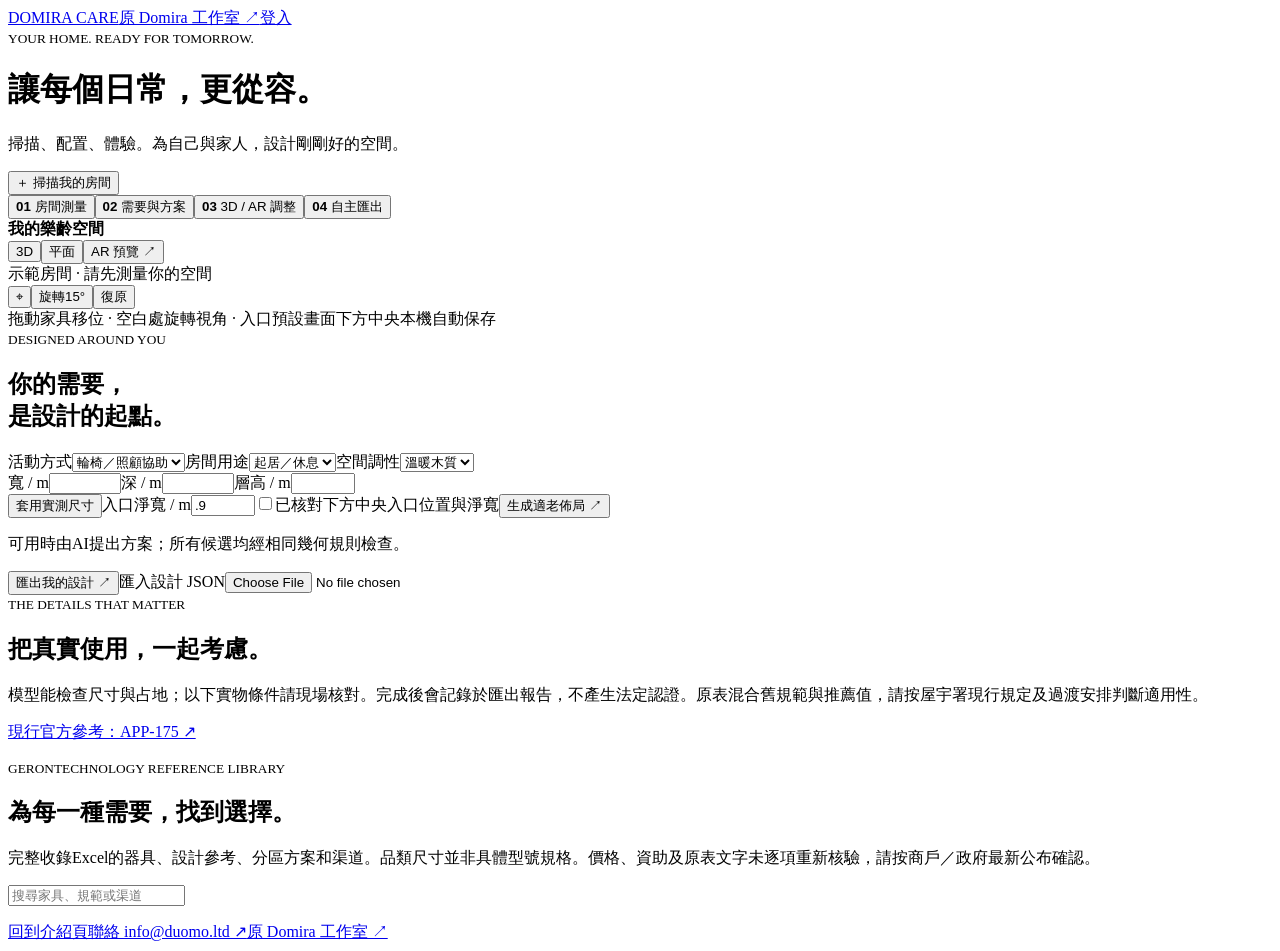
==== public/care.html @ d1fb96ff "Add Domira Care design journey, catalog and account APIs" ====
<!doctype html><html lang="zh-Hant"><head><meta charset="utf-8"><meta name="viewport" content="width=device-width,initial-scale=1"><meta name="theme-color" content="#f3f2ed"><title>Domira Care — 訂製樂齡空間</title><link rel="icon" href="/favicon.svg"><link rel="stylesheet" href="/care.css"><link rel="stylesheet" href="/scan-studio.css"></head><body><header class="care-nav"><a href="/" class="care-brand">DOMIRA <span>CARE</span></a><a href="/studio.html">原 Domira 工作室 ↗</a><a id="account-link" href="/login.html">登入</a></header><main class="care-shell"><div class="care-intro"><div><small>YOUR HOME. READY FOR TOMORROW.</small><h1>讓每個日常，更從容。</h1><p>掃描、配置、體驗。為自己與家人，設計剛剛好的空間。</p></div><button class="primary" id="scan-open">＋ 掃描我的房間</button></div><nav class="care-steps" aria-label="設計步驟"><button data-step="scan"><b>01</b> 房間測量</button><button data-step="layout"><b>02</b> 需要與方案</button><button data-step="edit"><b>03</b> 3D / AR 調整</button><button data-step="export"><b>04</b> 自主匯出</button></nav><div class="care-grid"><section class="care-canvas-card"><div class="canvas-heading"><div><strong id="project-name">我的樂齡空間</strong><small id="room-size"></small></div><div class="views"><button data-view="3d" aria-pressed="true">3D</button><button data-view="plan" aria-pressed="false">平面</button><button id="ar-open">AR 預覽 ↗</button></div></div><div id="viewport"><video id="camera-video" autoplay playsinline muted hidden></video><div id="scene"></div><div id="render-error" hidden>此瀏覽器未能開啟3D，可繼續使用平面資料與匯出。請嘗試啟用硬件加速。</div><span class="canvas-badge" id="capture-source">示範房間 · 請先測量你的空間</span><div class="canvas-tools"><button id="view-reset" aria-label="重設視角">⌖</button><button id="rotate-selected">旋轉15°</button><button id="undo">復原</button></div><div id="ar-controls" hidden data-xr-ui><strong id="xr-status">尋找地面</strong><label>家具<select id="xr-item"></select></label><button id="xr-rotate" data-xr-ui>旋轉15°</button><button id="ar-end" data-xr-ui>結束AR</button><small>點選家具，再按住畫面拖到地面目標；鬆開完成。</small></div></div><div class="canvas-footer"><span>拖動家具移位 · 空白處旋轉視角 · 入口預設畫面下方中央</span><span id="save-state">本機自動保存</span></div><div id="selection" class="selection" hidden><strong id="selected-name"></strong><div class="selection-inputs"><label>X / m<input id="item-x" type="number" step=".05"></label><label>Z / m<input id="item-z" type="number" step=".05"></label><label>朝向 °<input id="item-rotation" type="number" step="15"></label><button id="remove-item">移除</button></div><small>移位或旋轉若阻擋通道、迴轉區或發生碰撞，會保留上一次有效位置。</small></div></section><aside class="care-config"><small>DESIGNED AROUND YOU</small><h2>你的需要，<br>是設計的起點。</h2><label>活動方式<select id="profile"><option value="wheelchair">輪椅／照顧協助</option><option value="walker">步行／助行器</option></select></label><label>房間用途<select id="purpose"><option value="living">起居／休息</option><option value="bedroom">睡房</option><option value="dining">用餐</option></select></label><label>空間調性<select id="style"><option value="warm">溫暖木質</option><option value="minimal">淺色簡約</option><option value="modern">自然綠調</option></select></label><div class="measure-fields"><label>寬 / m<input id="room-width" type="number" min="2" max="15" step=".01"></label><label>深 / m<input id="room-depth" type="number" min="2" max="15" step=".01"></label><label>層高 / m<input id="room-height" type="number" min="2" max="6" step=".01"></label></div><button id="apply-room" class="secondary">套用實測尺寸</button><label>入口淨寬 / m<input id="door-width" type="number" min=".3" max="3" step=".01" value=".9"></label><label class="check"><input id="door-confirmed" type="checkbox">已核對下方中央入口位置與淨寬</label><button class="primary" id="generate">生成適老佈局 ↗</button><p id="engine-note" class="note">可用時由AI提出方案；所有候選均經相同幾何規則檢查。</p><div class="care-review" id="review" aria-live="polite"></div><button id="export-open" class="secondary">匯出我的設計 ↗</button><label class="import-label">匯入設計 JSON<input id="import-project" type="file" accept=".json,application/json"></label></aside></div><section class="review-section" id="field-review"><div><small>THE DETAILS THAT MATTER</small><h2>把真實使用，一起考慮。</h2><p>模型能檢查尺寸與占地；以下實物條件請現場核對。完成後會記錄於匯出報告，不產生法定認證。原表混合舊規範與推薦值，請按屋宇署現行規定及過渡安排判斷適用性。</p><p><a href="https://www.bd.gov.hk/doc/en/resources/codes-and-references/practice-notes-and-circular-letters/pnap/APP/APP175.pdf" target="_blank" rel="noopener noreferrer">現行官方參考：APP-175 ↗</a></p></div><div id="field-checks"></div></section><section class="data-section" id="catalog"><div class="data-heading"><div><small>GERONTECHNOLOGY REFERENCE LIBRARY</small><h2>為每一種需要，找到選擇。</h2><p>完整收錄Excel的器具、設計參考、分區方案和渠道。品類尺寸並非具體型號規格。價格、資助及原表文字未逐項重新核驗，請按商戶／政府最新公布確認。</p></div><input id="catalog-search" type="search" placeholder="搜尋家具、規範或渠道" aria-label="搜尋資料庫"></div><nav id="data-tabs" aria-label="資料分類"></nav><p id="data-count" class="note"></p><div id="data-cards" class="data-cards"></div></section><footer><a href="/">回到介紹頁</a><a href="mailto:info@duomo.ltd">聯絡 info@duomo.ltd ↗</a><a href="/studio.html">原 Domira 工作室 ↗</a></footer></main><dialog id="modal"><header><div><small id="modal-overline"></small><h2 id="modal-title"></h2></div><button id="modal-close" aria-label="關閉">×</button></header><div id="modal-body"></div></dialog><div id="toast" role="status" aria-live="polite"></div><script type="module" src="/care-app.js"></script></body></html>
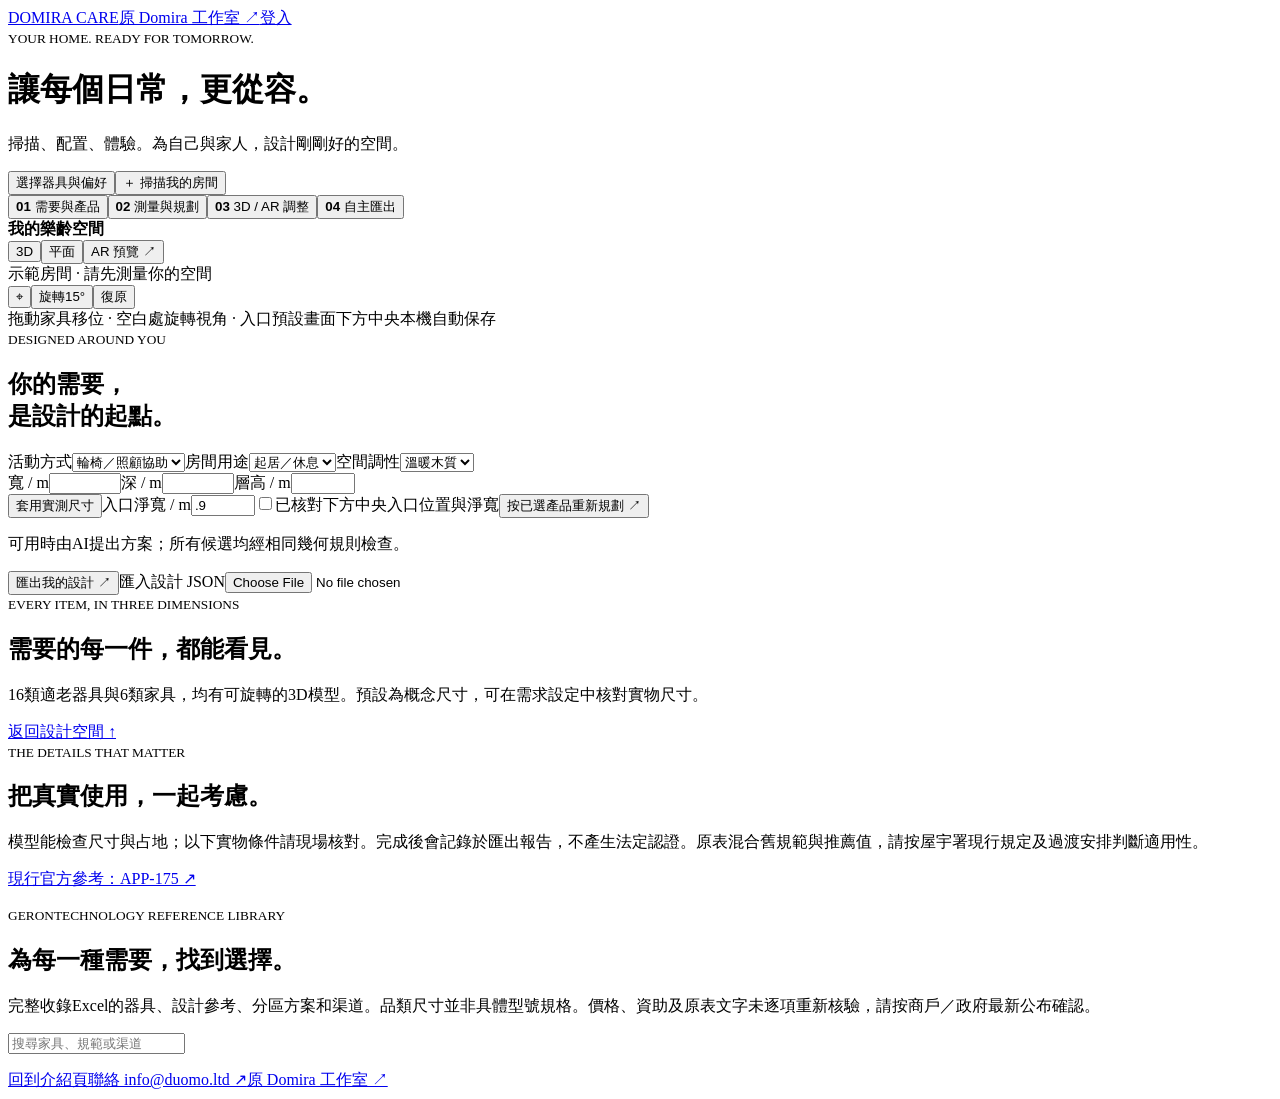
==== commit 5637f99c: "Add preference-first planning and animated care scenes" ====
--- a/public/care.html
+++ b/public/care.html
@@ -1 +1 @@
-<!doctype html><html lang="zh-Hant"><head><meta charset="utf-8"><meta name="viewport" content="width=device-width,initial-scale=1"><meta name="theme-color" content="#f3f2ed"><title>Domira Care — 訂製樂齡空間</title><link rel="icon" href="/favicon.svg"><link rel="stylesheet" href="/care.css"><link rel="stylesheet" href="/scan-studio.css"></head><body><header class="care-nav"><a href="/" class="care-brand">DOMIRA <span>CARE</span></a><a href="/studio.html">原 Domira 工作室 ↗</a><a id="account-link" href="/login.html">登入</a></header><main class="care-shell"><div class="care-intro"><div><small>YOUR HOME. READY FOR TOMORROW.</small><h1>讓每個日常，更從容。</h1><p>掃描、配置、體驗。為自己與家人，設計剛剛好的空間。</p></div><button class="primary" id="scan-open">＋ 掃描我的房間</button></div><nav class="care-steps" aria-label="設計步驟"><button data-step="scan"><b>01</b> 房間測量</button><button data-step="layout"><b>02</b> 需要與方案</button><button data-step="edit"><b>03</b> 3D / AR 調整</button><button data-step="export"><b>04</b> 自主匯出</button></nav><div class="care-grid"><section class="care-canvas-card"><div class="canvas-heading"><div><strong id="project-name">我的樂齡空間</strong><small id="room-size"></small></div><div class="views"><button data-view="3d" aria-pressed="true">3D</button><button data-view="plan" aria-pressed="false">平面</button><button id="ar-open">AR 預覽 ↗</button></div></div><div id="viewport"><video id="camera-video" autoplay playsinline muted hidden></video><div id="scene"></div><div id="render-error" hidden>此瀏覽器未能開啟3D，可繼續使用平面資料與匯出。請嘗試啟用硬件加速。</div><span class="canvas-badge" id="capture-source">示範房間 · 請先測量你的空間</span><div class="canvas-tools"><button id="view-reset" aria-label="重設視角">⌖</button><button id="rotate-selected">旋轉15°</button><button id="undo">復原</button></div><div id="ar-controls" hidden data-xr-ui><strong id="xr-status">尋找地面</strong><label>家具<select id="xr-item"></select></label><button id="xr-rotate" data-xr-ui>旋轉15°</button><button id="ar-end" data-xr-ui>結束AR</button><small>點選家具，再按住畫面拖到地面目標；鬆開完成。</small></div></div><div class="canvas-footer"><span>拖動家具移位 · 空白處旋轉視角 · 入口預設畫面下方中央</span><span id="save-state">本機自動保存</span></div><div id="selection" class="selection" hidden><strong id="selected-name"></strong><div class="selection-inputs"><label>X / m<input id="item-x" type="number" step=".05"></label><label>Z / m<input id="item-z" type="number" step=".05"></label><label>朝向 °<input id="item-rotation" type="number" step="15"></label><button id="remove-item">移除</button></div><small>移位或旋轉若阻擋通道、迴轉區或發生碰撞，會保留上一次有效位置。</small></div></section><aside class="care-config"><small>DESIGNED AROUND YOU</small><h2>你的需要，<br>是設計的起點。</h2><label>活動方式<select id="profile"><option value="wheelchair">輪椅／照顧協助</option><option value="walker">步行／助行器</option></select></label><label>房間用途<select id="purpose"><option value="living">起居／休息</option><option value="bedroom">睡房</option><option value="dining">用餐</option></select></label><label>空間調性<select id="style"><option value="warm">溫暖木質</option><option value="minimal">淺色簡約</option><option value="modern">自然綠調</option></select></label><div class="measure-fields"><label>寬 / m<input id="room-width" type="number" min="2" max="15" step=".01"></label><label>深 / m<input id="room-depth" type="number" min="2" max="15" step=".01"></label><label>層高 / m<input id="room-height" type="number" min="2" max="6" step=".01"></label></div><button id="apply-room" class="secondary">套用實測尺寸</button><label>入口淨寬 / m<input id="door-width" type="number" min=".3" max="3" step=".01" value=".9"></label><label class="check"><input id="door-confirmed" type="checkbox">已核對下方中央入口位置與淨寬</label><button class="primary" id="generate">生成適老佈局 ↗</button><p id="engine-note" class="note">可用時由AI提出方案；所有候選均經相同幾何規則檢查。</p><div class="care-review" id="review" aria-live="polite"></div><button id="export-open" class="secondary">匯出我的設計 ↗</button><label class="import-label">匯入設計 JSON<input id="import-project" type="file" accept=".json,application/json"></label></aside></div><section class="review-section" id="field-review"><div><small>THE DETAILS THAT MATTER</small><h2>把真實使用，一起考慮。</h2><p>模型能檢查尺寸與占地；以下實物條件請現場核對。完成後會記錄於匯出報告，不產生法定認證。原表混合舊規範與推薦值，請按屋宇署現行規定及過渡安排判斷適用性。</p><p><a href="https://www.bd.gov.hk/doc/en/resources/codes-and-references/practice-notes-and-circular-letters/pnap/APP/APP175.pdf" target="_blank" rel="noopener noreferrer">現行官方參考：APP-175 ↗</a></p></div><div id="field-checks"></div></section><section class="data-section" id="catalog"><div class="data-heading"><div><small>GERONTECHNOLOGY REFERENCE LIBRARY</small><h2>為每一種需要，找到選擇。</h2><p>完整收錄Excel的器具、設計參考、分區方案和渠道。品類尺寸並非具體型號規格。價格、資助及原表文字未逐項重新核驗，請按商戶／政府最新公布確認。</p></div><input id="catalog-search" type="search" placeholder="搜尋家具、規範或渠道" aria-label="搜尋資料庫"></div><nav id="data-tabs" aria-label="資料分類"></nav><p id="data-count" class="note"></p><div id="data-cards" class="data-cards"></div></section><footer><a href="/">回到介紹頁</a><a href="mailto:info@duomo.ltd">聯絡 info@duomo.ltd ↗</a><a href="/studio.html">原 Domira 工作室 ↗</a></footer></main><dialog id="modal"><header><div><small id="modal-overline"></small><h2 id="modal-title"></h2></div><button id="modal-close" aria-label="關閉">×</button></header><div id="modal-body"></div></dialog><div id="toast" role="status" aria-live="polite"></div><script type="module" src="/care-app.js"></script></body></html>
+<!doctype html><html lang="zh-Hant"><head><meta charset="utf-8"><meta name="viewport" content="width=device-width,initial-scale=1"><meta name="theme-color" content="#f3f2ed"><title>Domira Care — 訂製樂齡空間</title><link rel="icon" href="/favicon.svg"><link rel="stylesheet" href="/care.css"><link rel="stylesheet" href="/care-onboarding.css"><link rel="stylesheet" href="/scan-studio.css"></head><body><header class="care-nav"><a href="/" class="care-brand">DOMIRA <span>CARE</span></a><a href="/studio.html">原 Domira 工作室 ↗</a><a id="account-link" href="/login.html">登入</a></header><main class="care-shell"><div class="care-intro"><div><small>YOUR HOME. READY FOR TOMORROW.</small><h1>讓每個日常，更從容。</h1><p>掃描、配置、體驗。為自己與家人，設計剛剛好的空間。</p></div><div class="intro-actions"><button class="secondary" id="needs-open">選擇器具與偏好</button><button class="primary" id="scan-open">＋ 掃描我的房間</button></div></div><nav class="care-steps" aria-label="設計步驟"><button data-step="needs"><b>01</b> 需要與產品</button><button data-step="layout"><b>02</b> 測量與規劃</button><button data-step="edit"><b>03</b> 3D / AR 調整</button><button data-step="export"><b>04</b> 自主匯出</button></nav><div class="care-grid"><section class="care-canvas-card"><div class="canvas-heading"><div><strong id="project-name">我的樂齡空間</strong><small id="room-size"></small></div><div class="views"><button data-view="3d" aria-pressed="true">3D</button><button data-view="plan" aria-pressed="false">平面</button><button id="ar-open">AR 預覽 ↗</button></div></div><div id="viewport"><video id="camera-video" autoplay playsinline muted hidden></video><div id="scene"></div><div id="render-error" hidden>此瀏覽器未能開啟3D，可繼續使用平面資料與匯出。請嘗試啟用硬件加速。</div><span class="canvas-badge" id="capture-source">示範房間 · 請先測量你的空間</span><div class="canvas-tools"><button id="view-reset" aria-label="重設視角">⌖</button><button id="rotate-selected">旋轉15°</button><button id="undo">復原</button></div><div id="ar-controls" hidden data-xr-ui><strong id="xr-status">尋找地面</strong><label>家具<select id="xr-item"></select></label><button id="xr-rotate" data-xr-ui>旋轉15°</button><button id="ar-end" data-xr-ui>結束AR</button><small>點選家具，再按住畫面拖到地面目標；鬆開完成。</small></div></div><div class="canvas-footer"><span>拖動家具移位 · 空白處旋轉視角 · 入口預設畫面下方中央</span><span id="save-state">本機自動保存</span></div><div id="selection" class="selection" hidden><strong id="selected-name"></strong><div class="selection-inputs"><label>X / m<input id="item-x" type="number" step=".05"></label><label>Z / m<input id="item-z" type="number" step=".05"></label><label>朝向 °<input id="item-rotation" type="number" step="15"></label><button id="remove-item">移除</button></div><small>移位或旋轉若阻擋通道、迴轉區或發生碰撞，會保留上一次有效位置。</small></div></section><aside class="care-config"><small>DESIGNED AROUND YOU</small><h2>你的需要，<br>是設計的起點。</h2><div id="brief-summary" class="brief-summary"></div><label>活動方式<select id="profile"><option value="wheelchair">輪椅／照顧協助</option><option value="walker">步行／助行器</option></select></label><label>房間用途<select id="purpose"><option value="living">起居／休息</option><option value="bedroom">睡房</option><option value="dining">用餐</option></select></label><label>空間調性<select id="style"><option value="warm">溫暖木質</option><option value="minimal">淺色簡約</option><option value="modern">自然綠調</option></select></label><div class="measure-fields"><label>寬 / m<input id="room-width" type="number" min="2" max="15" step=".01"></label><label>深 / m<input id="room-depth" type="number" min="2" max="15" step=".01"></label><label>層高 / m<input id="room-height" type="number" min="2" max="6" step=".01"></label></div><button id="apply-room" class="secondary">套用實測尺寸</button><label>入口淨寬 / m<input id="door-width" type="number" min=".3" max="3" step=".01" value=".9"></label><label class="check"><input id="door-confirmed" type="checkbox">已核對下方中央入口位置與淨寬</label><button class="primary" id="generate">按已選產品重新規劃 ↗</button><p id="engine-note" class="note">可用時由AI提出方案；所有候選均經相同幾何規則檢查。</p><div class="care-review" id="review" aria-live="polite"></div><button id="export-open" class="secondary">匯出我的設計 ↗</button><label class="import-label">匯入設計 JSON<input id="import-project" type="file" accept=".json,application/json"></label></aside></div><section class="model-library" id="model-library"><div class="data-heading"><div><small>EVERY ITEM, IN THREE DIMENSIONS</small><h2>需要的每一件，都能看見。</h2><p>16類適老器具與6類家具，均有可旋轉的3D模型。預設為概念尺寸，可在需求設定中核對實物尺寸。</p></div><a class="secondary" href="#viewport">返回設計空間 ↑</a></div><div id="unplaced-items"></div><div id="product-models" class="needs-products"></div></section><section class="review-section" id="field-review"><div><small>THE DETAILS THAT MATTER</small><h2>把真實使用，一起考慮。</h2><p>模型能檢查尺寸與占地；以下實物條件請現場核對。完成後會記錄於匯出報告，不產生法定認證。原表混合舊規範與推薦值，請按屋宇署現行規定及過渡安排判斷適用性。</p><p><a href="https://www.bd.gov.hk/doc/en/resources/codes-and-references/practice-notes-and-circular-letters/pnap/APP/APP175.pdf" target="_blank" rel="noopener noreferrer">現行官方參考：APP-175 ↗</a></p></div><div id="field-checks"></div></section><section class="data-section" id="catalog"><div class="data-heading"><div><small>GERONTECHNOLOGY REFERENCE LIBRARY</small><h2>為每一種需要，找到選擇。</h2><p>完整收錄Excel的器具、設計參考、分區方案和渠道。品類尺寸並非具體型號規格。價格、資助及原表文字未逐項重新核驗，請按商戶／政府最新公布確認。</p></div><input id="catalog-search" type="search" placeholder="搜尋家具、規範或渠道" aria-label="搜尋資料庫"></div><nav id="data-tabs" aria-label="資料分類"></nav><p id="data-count" class="note"></p><div id="data-cards" class="data-cards"></div></section><footer><a href="/">回到介紹頁</a><a href="mailto:info@duomo.ltd">聯絡 info@duomo.ltd ↗</a><a href="/studio.html">原 Domira 工作室 ↗</a></footer></main><dialog id="needs-dialog" class="needs-dialog" aria-label="設計前需要設定"></dialog><dialog id="modal"><header><div><small id="modal-overline"></small><h2 id="modal-title"></h2></div><button id="modal-close" aria-label="關閉">×</button></header><div id="modal-body"></div></dialog><div id="toast" role="status" aria-live="polite"></div><script type="module" src="/care-app.js"></script></body></html>
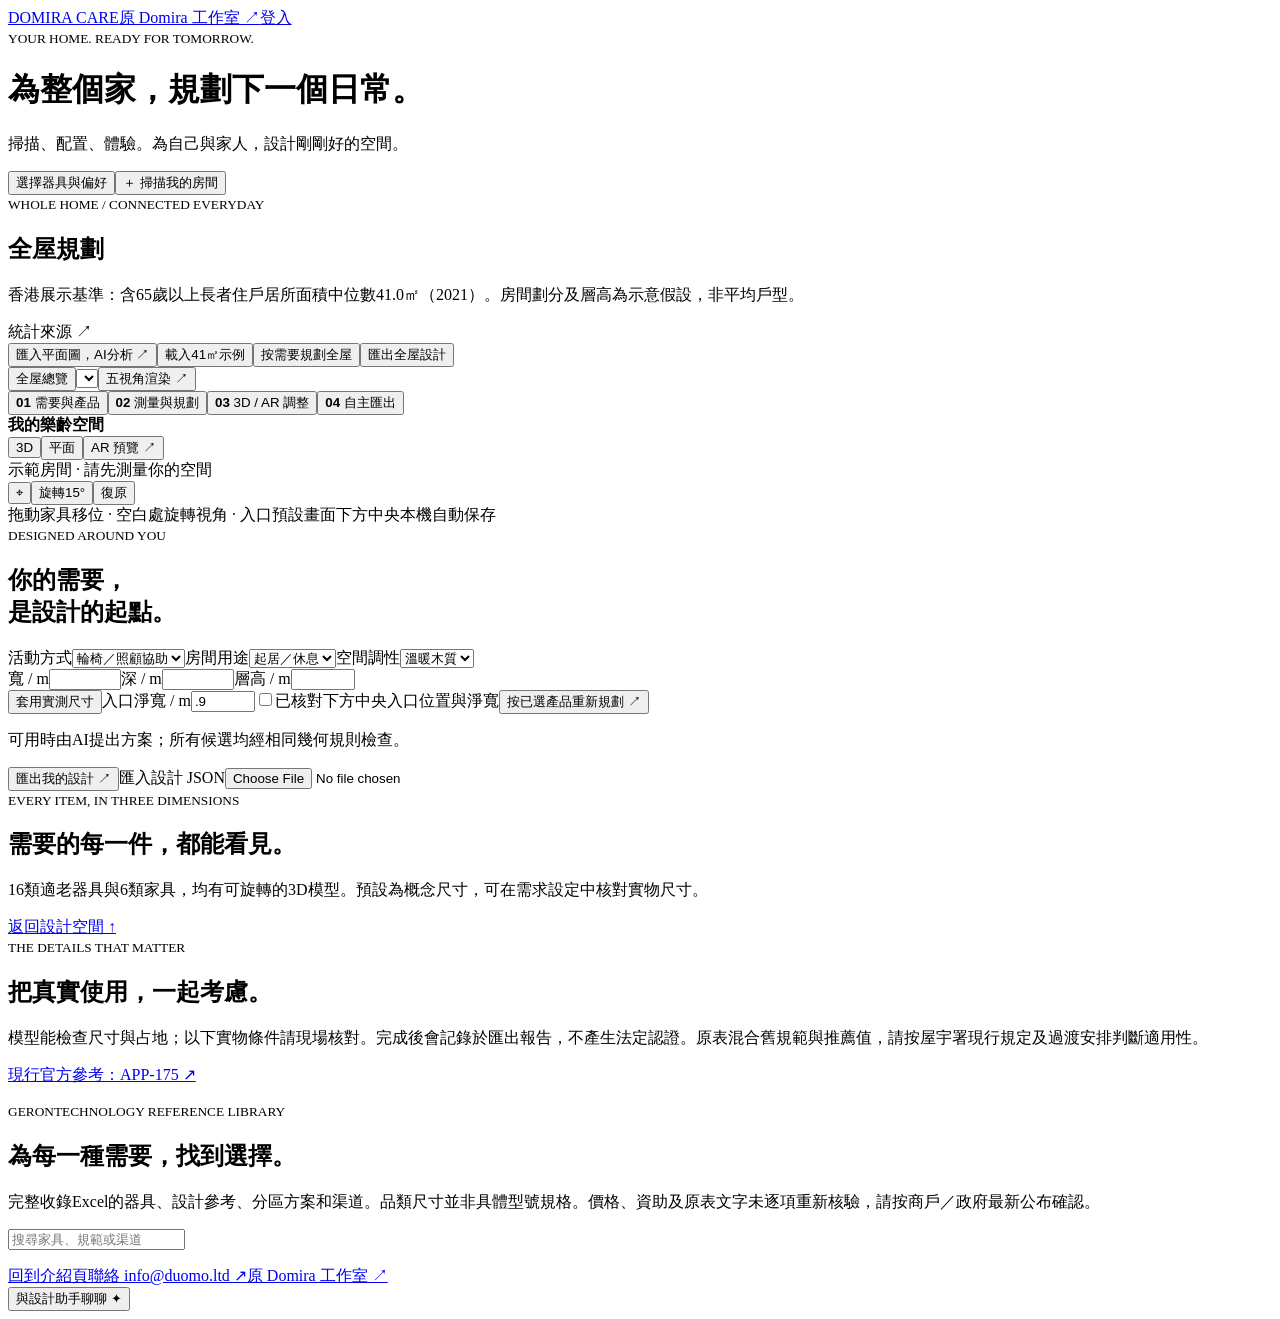
==== commit 0529ef1d: "Extend Care to whole-home planning, rendering and design chat" ====
--- a/public/care.html
+++ b/public/care.html
@@ -1 +1 @@
-<!doctype html><html lang="zh-Hant"><head><meta charset="utf-8"><meta name="viewport" content="width=device-width,initial-scale=1"><meta name="theme-color" content="#f3f2ed"><title>Domira Care — 訂製樂齡空間</title><link rel="icon" href="/favicon.svg"><link rel="stylesheet" href="/care.css"><link rel="stylesheet" href="/care-onboarding.css"><link rel="stylesheet" href="/scan-studio.css"></head><body><header class="care-nav"><a href="/" class="care-brand">DOMIRA <span>CARE</span></a><a href="/studio.html">原 Domira 工作室 ↗</a><a id="account-link" href="/login.html">登入</a></header><main class="care-shell"><div class="care-intro"><div><small>YOUR HOME. READY FOR TOMORROW.</small><h1>讓每個日常，更從容。</h1><p>掃描、配置、體驗。為自己與家人，設計剛剛好的空間。</p></div><div class="intro-actions"><button class="secondary" id="needs-open">選擇器具與偏好</button><button class="primary" id="scan-open">＋ 掃描我的房間</button></div></div><nav class="care-steps" aria-label="設計步驟"><button data-step="needs"><b>01</b> 需要與產品</button><button data-step="layout"><b>02</b> 測量與規劃</button><button data-step="edit"><b>03</b> 3D / AR 調整</button><button data-step="export"><b>04</b> 自主匯出</button></nav><div class="care-grid"><section class="care-canvas-card"><div class="canvas-heading"><div><strong id="project-name">我的樂齡空間</strong><small id="room-size"></small></div><div class="views"><button data-view="3d" aria-pressed="true">3D</button><button data-view="plan" aria-pressed="false">平面</button><button id="ar-open">AR 預覽 ↗</button></div></div><div id="viewport"><video id="camera-video" autoplay playsinline muted hidden></video><div id="scene"></div><div id="render-error" hidden>此瀏覽器未能開啟3D，可繼續使用平面資料與匯出。請嘗試啟用硬件加速。</div><span class="canvas-badge" id="capture-source">示範房間 · 請先測量你的空間</span><div class="canvas-tools"><button id="view-reset" aria-label="重設視角">⌖</button><button id="rotate-selected">旋轉15°</button><button id="undo">復原</button></div><div id="ar-controls" hidden data-xr-ui><strong id="xr-status">尋找地面</strong><label>家具<select id="xr-item"></select></label><button id="xr-rotate" data-xr-ui>旋轉15°</button><button id="ar-end" data-xr-ui>結束AR</button><small>點選家具，再按住畫面拖到地面目標；鬆開完成。</small></div></div><div class="canvas-footer"><span>拖動家具移位 · 空白處旋轉視角 · 入口預設畫面下方中央</span><span id="save-state">本機自動保存</span></div><div id="selection" class="selection" hidden><strong id="selected-name"></strong><div class="selection-inputs"><label>X / m<input id="item-x" type="number" step=".05"></label><label>Z / m<input id="item-z" type="number" step=".05"></label><label>朝向 °<input id="item-rotation" type="number" step="15"></label><button id="remove-item">移除</button></div><small>移位或旋轉若阻擋通道、迴轉區或發生碰撞，會保留上一次有效位置。</small></div></section><aside class="care-config"><small>DESIGNED AROUND YOU</small><h2>你的需要，<br>是設計的起點。</h2><div id="brief-summary" class="brief-summary"></div><label>活動方式<select id="profile"><option value="wheelchair">輪椅／照顧協助</option><option value="walker">步行／助行器</option></select></label><label>房間用途<select id="purpose"><option value="living">起居／休息</option><option value="bedroom">睡房</option><option value="dining">用餐</option></select></label><label>空間調性<select id="style"><option value="warm">溫暖木質</option><option value="minimal">淺色簡約</option><option value="modern">自然綠調</option></select></label><div class="measure-fields"><label>寬 / m<input id="room-width" type="number" min="2" max="15" step=".01"></label><label>深 / m<input id="room-depth" type="number" min="2" max="15" step=".01"></label><label>層高 / m<input id="room-height" type="number" min="2" max="6" step=".01"></label></div><button id="apply-room" class="secondary">套用實測尺寸</button><label>入口淨寬 / m<input id="door-width" type="number" min=".3" max="3" step=".01" value=".9"></label><label class="check"><input id="door-confirmed" type="checkbox">已核對下方中央入口位置與淨寬</label><button class="primary" id="generate">按已選產品重新規劃 ↗</button><p id="engine-note" class="note">可用時由AI提出方案；所有候選均經相同幾何規則檢查。</p><div class="care-review" id="review" aria-live="polite"></div><button id="export-open" class="secondary">匯出我的設計 ↗</button><label class="import-label">匯入設計 JSON<input id="import-project" type="file" accept=".json,application/json"></label></aside></div><section class="model-library" id="model-library"><div class="data-heading"><div><small>EVERY ITEM, IN THREE DIMENSIONS</small><h2>需要的每一件，都能看見。</h2><p>16類適老器具與6類家具，均有可旋轉的3D模型。預設為概念尺寸，可在需求設定中核對實物尺寸。</p></div><a class="secondary" href="#viewport">返回設計空間 ↑</a></div><div id="unplaced-items"></div><div id="product-models" class="needs-products"></div></section><section class="review-section" id="field-review"><div><small>THE DETAILS THAT MATTER</small><h2>把真實使用，一起考慮。</h2><p>模型能檢查尺寸與占地；以下實物條件請現場核對。完成後會記錄於匯出報告，不產生法定認證。原表混合舊規範與推薦值，請按屋宇署現行規定及過渡安排判斷適用性。</p><p><a href="https://www.bd.gov.hk/doc/en/resources/codes-and-references/practice-notes-and-circular-letters/pnap/APP/APP175.pdf" target="_blank" rel="noopener noreferrer">現行官方參考：APP-175 ↗</a></p></div><div id="field-checks"></div></section><section class="data-section" id="catalog"><div class="data-heading"><div><small>GERONTECHNOLOGY REFERENCE LIBRARY</small><h2>為每一種需要，找到選擇。</h2><p>完整收錄Excel的器具、設計參考、分區方案和渠道。品類尺寸並非具體型號規格。價格、資助及原表文字未逐項重新核驗，請按商戶／政府最新公布確認。</p></div><input id="catalog-search" type="search" placeholder="搜尋家具、規範或渠道" aria-label="搜尋資料庫"></div><nav id="data-tabs" aria-label="資料分類"></nav><p id="data-count" class="note"></p><div id="data-cards" class="data-cards"></div></section><footer><a href="/">回到介紹頁</a><a href="mailto:info@duomo.ltd">聯絡 info@duomo.ltd ↗</a><a href="/studio.html">原 Domira 工作室 ↗</a></footer></main><dialog id="needs-dialog" class="needs-dialog" aria-label="設計前需要設定"></dialog><dialog id="modal"><header><div><small id="modal-overline"></small><h2 id="modal-title"></h2></div><button id="modal-close" aria-label="關閉">×</button></header><div id="modal-body"></div></dialog><div id="toast" role="status" aria-live="polite"></div><script type="module" src="/care-app.js"></script></body></html>
+<!doctype html><html lang="zh-Hant"><head><meta charset="utf-8"><meta name="viewport" content="width=device-width,initial-scale=1"><meta name="theme-color" content="#f3f2ed"><title>Domira Care — 樂齡全屋規劃</title><link rel="icon" href="/favicon.svg"><link rel="stylesheet" href="/care.css"><link rel="stylesheet" href="/home-studio.css"><link rel="stylesheet" href="/render-studio.css"><link rel="stylesheet" href="/care-whole-home.css"><link rel="stylesheet" href="/care-onboarding.css"><link rel="stylesheet" href="/scan-studio.css"></head><body><header class="care-nav"><a href="/" class="care-brand">DOMIRA <span>CARE</span></a><a href="/studio.html">原 Domira 工作室 ↗</a><a id="account-link" href="/login.html">登入</a></header><main class="care-shell"><div class="care-intro"><div><small>YOUR HOME. READY FOR TOMORROW.</small><h1>為整個家，規劃下一個日常。</h1><p>掃描、配置、體驗。為自己與家人，設計剛剛好的空間。</p></div><div class="intro-actions"><button class="secondary" id="needs-open">選擇器具與偏好</button><button class="primary" id="scan-open">＋ 掃描我的房間</button></div></div><section class="whole-dashboard"><div><small>WHOLE HOME / CONNECTED EVERYDAY</small><h2 id="whole-status">全屋規劃</h2><p>香港展示基準：含65歲以上長者住戶居所面積中位數41.0㎡（2021）。房間劃分及層高為示意假設，非平均戶型。</p><a id="hk-source" target="_blank" rel="noopener noreferrer">統計來源 ↗</a></div><div class="whole-actions"><button id="care-floorplan" class="primary">匯入平面圖，AI分析 ↗</button><button id="hk-example" class="secondary">載入41㎡示例</button><button id="whole-generate" class="secondary">按需要規劃全屋</button><button id="whole-export" class="secondary">匯出全屋設計</button></div><div id="whole-plan-preview"></div><div id="whole-review"></div></section><nav class="whole-toolbar"><button id="whole-overview" class="secondary">全屋總覽</button><select id="whole-room" aria-label="選擇房間"></select><button id="care-render" class="primary">五視角渲染 ↗</button></nav><nav class="care-steps" aria-label="設計步驟"><button data-step="needs"><b>01</b> 需要與產品</button><button data-step="layout"><b>02</b> 測量與規劃</button><button data-step="edit"><b>03</b> 3D / AR 調整</button><button data-step="export"><b>04</b> 自主匯出</button></nav><div class="care-grid"><section class="care-canvas-card"><div class="canvas-heading"><div><strong id="project-name">我的樂齡空間</strong><small id="room-size"></small></div><div class="views"><button data-view="3d" aria-pressed="true">3D</button><button data-view="plan" aria-pressed="false">平面</button><button id="ar-open">AR 預覽 ↗</button></div></div><div id="viewport"><video id="camera-video" autoplay playsinline muted hidden></video><div id="scene"></div><div id="render-error" hidden>此瀏覽器未能開啟3D，可繼續使用平面資料與匯出。請嘗試啟用硬件加速。</div><span class="canvas-badge" id="capture-source">示範房間 · 請先測量你的空間</span><div class="canvas-tools"><button id="view-reset" aria-label="重設視角">⌖</button><button id="rotate-selected">旋轉15°</button><button id="undo">復原</button></div><div id="ar-controls" hidden data-xr-ui><strong id="xr-status">尋找地面</strong><label>家具<select id="xr-item"></select></label><button id="xr-rotate" data-xr-ui>旋轉15°</button><button id="ar-end" data-xr-ui>結束AR</button><small>點選家具，再按住畫面拖到地面目標；鬆開完成。</small></div></div><div class="canvas-footer"><span>拖動家具移位 · 空白處旋轉視角 · 入口預設畫面下方中央</span><span id="save-state">本機自動保存</span></div><div id="selection" class="selection" hidden><strong id="selected-name"></strong><div class="selection-inputs"><label>X / m<input id="item-x" type="number" step=".05"></label><label>Z / m<input id="item-z" type="number" step=".05"></label><label>朝向 °<input id="item-rotation" type="number" step="15"></label><button id="remove-item">移除</button></div><small>移位或旋轉若阻擋通道、迴轉區或發生碰撞，會保留上一次有效位置。</small></div></section><aside class="care-config"><small>DESIGNED AROUND YOU</small><h2>你的需要，<br>是設計的起點。</h2><div id="brief-summary" class="brief-summary"></div><label>活動方式<select id="profile"><option value="wheelchair">輪椅／照顧協助</option><option value="walker">步行／助行器</option></select></label><label>房間用途<select id="purpose"><option value="living">起居／休息</option><option value="bedroom">睡房</option><option value="dining">用餐</option></select></label><label>空間調性<select id="style"><option value="warm">溫暖木質</option><option value="minimal">淺色簡約</option><option value="modern">自然綠調</option></select></label><div class="measure-fields"><label>寬 / m<input id="room-width" type="number" min="2" max="15" step=".01"></label><label>深 / m<input id="room-depth" type="number" min="2" max="15" step=".01"></label><label>層高 / m<input id="room-height" type="number" min="2" max="6" step=".01"></label></div><button id="apply-room" class="secondary">套用實測尺寸</button><label>入口淨寬 / m<input id="door-width" type="number" min=".3" max="3" step=".01" value=".9"></label><label class="check"><input id="door-confirmed" type="checkbox">已核對下方中央入口位置與淨寬</label><button class="primary" id="generate">按已選產品重新規劃 ↗</button><p id="engine-note" class="note">可用時由AI提出方案；所有候選均經相同幾何規則檢查。</p><div class="care-review" id="review" aria-live="polite"></div><button id="export-open" class="secondary">匯出我的設計 ↗</button><label class="import-label">匯入設計 JSON<input id="import-project" type="file" accept=".json,application/json"></label></aside></div><section class="model-library" id="model-library"><div class="data-heading"><div><small>EVERY ITEM, IN THREE DIMENSIONS</small><h2>需要的每一件，都能看見。</h2><p>16類適老器具與6類家具，均有可旋轉的3D模型。預設為概念尺寸，可在需求設定中核對實物尺寸。</p></div><a class="secondary" href="#viewport">返回設計空間 ↑</a></div><div id="unplaced-items"></div><div id="product-models" class="needs-products"></div></section><section class="review-section" id="field-review"><div><small>THE DETAILS THAT MATTER</small><h2>把真實使用，一起考慮。</h2><p>模型能檢查尺寸與占地；以下實物條件請現場核對。完成後會記錄於匯出報告，不產生法定認證。原表混合舊規範與推薦值，請按屋宇署現行規定及過渡安排判斷適用性。</p><p><a href="https://www.bd.gov.hk/doc/en/resources/codes-and-references/practice-notes-and-circular-letters/pnap/APP/APP175.pdf" target="_blank" rel="noopener noreferrer">現行官方參考：APP-175 ↗</a></p></div><div id="field-checks"></div></section><section class="data-section" id="catalog"><div class="data-heading"><div><small>GERONTECHNOLOGY REFERENCE LIBRARY</small><h2>為每一種需要，找到選擇。</h2><p>完整收錄Excel的器具、設計參考、分區方案和渠道。品類尺寸並非具體型號規格。價格、資助及原表文字未逐項重新核驗，請按商戶／政府最新公布確認。</p></div><input id="catalog-search" type="search" placeholder="搜尋家具、規範或渠道" aria-label="搜尋資料庫"></div><nav id="data-tabs" aria-label="資料分類"></nav><p id="data-count" class="note"></p><div id="data-cards" class="data-cards"></div></section><footer><a href="/">回到介紹頁</a><a href="mailto:info@duomo.ltd">聯絡 info@duomo.ltd ↗</a><a href="/studio.html">原 Domira 工作室 ↗</a></footer></main><button id="care-chat-toggle" class="chat-launch">與設計助手聊聊 ✦</button><aside id="care-chat" hidden><header><strong>全屋設計助手</strong><small>建議不會自動改動模型；工程條件須現場確認。</small></header><div id="care-chat-log" aria-live="polite"></div><form id="care-chat-form"><textarea id="care-chat-input" maxlength="2000" required placeholder="例如：怎樣改善睡房到浴室的夜間動線？"></textarea><button id="care-chat-send" class="primary">發送</button></form></aside><dialog id="needs-dialog" class="needs-dialog" aria-label="設計前需要設定"></dialog><dialog id="modal"><header><div><small id="modal-overline"></small><h2 id="modal-title"></h2></div><button id="modal-close" aria-label="關閉">×</button></header><div id="modal-body"></div></dialog><div id="toast" role="status" aria-live="polite"></div><script type="module" src="/care-app.js"></script></body></html>
